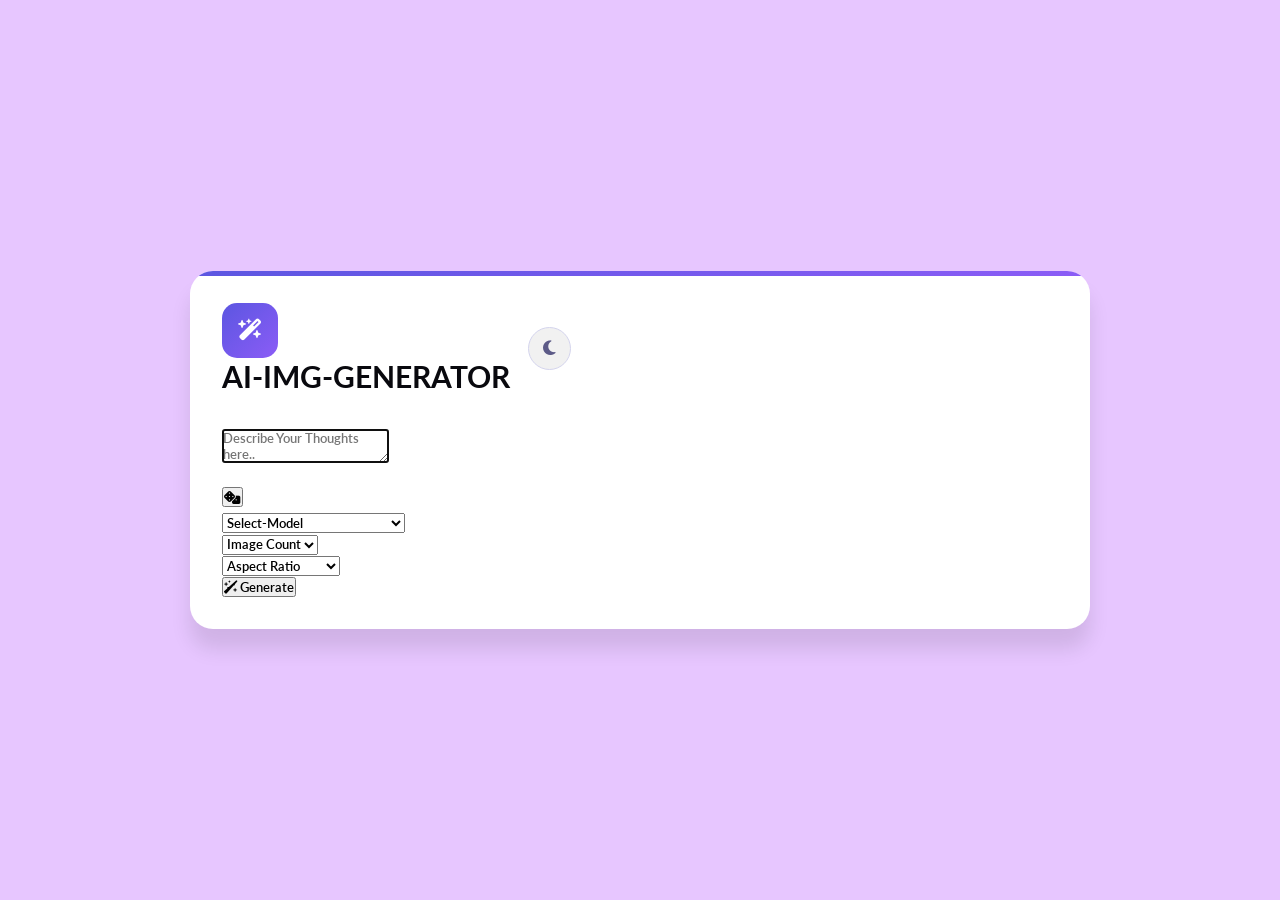
==== JS-porjects/2.AI-img-generator/index.html @ 784acb60 "css" ====
<!DOCTYPE html>
<html lang="en">

<head>
    <meta charset="UTF-8">
    <meta name="viewport" content="width=device-width, initial-scale=1.0">
    <title>AI-IMG-GENERATOR</title>
    <link rel="stylesheet" href="style.css">
    <link rel="stylesheet" href="https://cdnjs.cloudflare.com/ajax/libs/font-awesome/6.7.2/css/all.min.css">
</head>

<body>
    <div class="container">
        <!-- Header -->
        <header class="header">
            <div class="logo-wrapper">
                <div class="logo">
                    <i class="fa-solid fa-wand-magic-sparkles"></i>
                </div>
                <h1>AI-IMG-GENERATOR</h1>
            </div>
            <button class="theme-toggle">
                <i class="fa-solid fa-moon"></i>
            </button>
        </header>

        <div class="main-content">
            <form action="#" class="prompt-form">
                <div class="prompt-container">
                    <textarea class="prompt-input" placeholder="Describe Your Thoughts here.." required
                        autofocus></textarea>
                </div>
            </form>
            <button type="submit" class="prompt-btbn">
                <i class="fa-solid fa-dice"></i>
            </button>
        </div>

        <div class="prompt-actions">
            <div class="select-wrapper">
                <select class="custom-select" required>
                    <option value="" selected disabled>Select-Model</option>
                    <option value="black-forest-labs/FLUX.1-dev">FLUX.1-dev</option>
                    <option value="black-forest-labs/FLUX.1-schnell">FLUX.1-schnell</option>
                    <option value="stabilityai/stable-diffusion-xl-base-1.0">Stable-difussion XL</option>
                    <option value="stable-diffusion-v1-5/stable-diffusion-v1-5">Stable stable-diffusion-v1-5</option>
                    <option value="prompthero/openjourney">Open Journey</option>
                </select>
            </div>


            <div class="select-wrapper">
                <select class="custom-select" required>
                    <option value="" selected disabled>Image Count</option>
                    <option value="1">1 Image</option>
                    <option value="2">2 Images</option>
                    <option value="3">3 Images</option>
                    <option value="4">4 Images</option>
                </select>
            </div>
            <div class="select-wrapper">
                <select class="custom-select" required>
                    <option value="" selected disabled>Aspect Ratio</option>
                    <option value="1/1">Square(1:1)</option>
                    <option value="16/9">Landscape(16:9)</option>
                    <option value="19/16">Potrait(9:16)</option>
                </select>
            </div>
            <button  type="submit" class="submit">
                <i class="fa-solid fa-wand-sparkles"></i>
                Generate
            </button>
        </div>
    </div>
</body>

</html>
---- JS-porjects/2.AI-img-generator/style.css ----
@import url('https://fonts.googleapis.com/css2?family=Arimo:ital,wght@0,400..700;1,400..700&family=Lato:ital,wght@0,100;0,300;0,400;0,700;0,900;1,100;1,300;1,400;1,700;1,900&display=swap');

* {
    margin: 0;
    padding: 0;
    box-sizing: border-box;
    font-family: "Lato", sans-serif;
    font-weight: 600;
    font-style: normal;
}

:root {
    --color-primary: #5c56E1;
    --color-primary-dark: #5b21b6;
    --color-accent: #8B5CF6;
    --color-card: #FFFFFF;
    --color-input: #F1F1F1FF;
    --color-text: #09090E;
    --color-placeholder: #5C5A87;
    --color-border: #D4D4ED;
    --color-gradient: linear-gradient(135deg, #5C56E1, #8B5CF6);
}

body {
    display: flex;
    align-items: center;
    justify-content: center;
    min-height: 100vh;
    padding: 15px;
    color: var(--color-text);
    background-color: #e7c6ff;
}

.container {
    width: 900px;
    padding: 32px;
    position: relative;
    border-radius: 23px;
    overflow: hidden;
    background: var(--color-card);
    box-shadow: 0 20px 20px 0 rgba(0, 0, 0, 0.1);
}

.container::before {
    content: '';
    position: absolute;
    top: 0;
    left: 0;
    width: 100%;
    height: 5px;
    background: var(--color-gradient);
}

.header {
    display: flex;
    gap: 18px;
    align-items: center;
}

.header .logo-wrapper .logo {
    height: 55px;
    width: 56px;
    display: flex;
    color: #fff;
    font-size: 1.35rem;
    border-radius: 15px;
    align-items: center;
    justify-content: center;
    background: var(--color-gradient);
}

.header .logo-wrapper h1 {
    font-size: 1.9rem;
    font-weight: 700;
}

.header .theme-toggle {
    height: 43px;
    width: 43px;
    border-radius: 50%;
    font-size: 1.05rem;
    cursor: pointer;
    display: flex;
    color: var(--color-placeholder);
    align-items: center;
    justify-content: center;
    background: var(--color-input);
    border: 1px solid var(--color-border);
    transition: all 0.3s ease;
}

.header .theme-toggle:hover {
    color: var(--color-primary);
    transform: translateY(-2px);
    box-shadow: 0 4px 6px -1px rgba(0, 0, 0, 0.1);
}

.main-content {
    margin: 35px 0 5px;
}

.main-content .prompt-container {
    width: 100%;
    position: relative;
    margin-bottom: 20px;
}

.prompt-container .prompt.input {
    width: 100%;
    resize: vertical;
    line-height: 1.6;
    font-size: 1.05rem;
    min-height: 120px;
    padding: 16px 20px;
    border-radius: 15px;
    color: var(--color-text);
    background: var(--color-input);
    border: 1px solid var(--color-border);
}

.prompt-container .prompt.input::placeholder {
    color: var(--color-placeholder);
}

.prompt-container .prompt.input:focus {
    outline: none;
    border-color: var(--color-accent);
    box-shadow: 0 0 0 4px rgba(139, 92, 246, 0.15);
}

.prompt-container .prompt-btn {
    position: absolute;
    right: 15px;
    bottom: 15px;
    height: 35px;
    width: 35px;
    border: none;
    color: #fff;
    font-size: 0.75rem;
    border-radius: 50%;
    opacity: 0.8;
    background: var(--color-gradient);
    transition: all 0.3s ease;
}


.promt-container.prompt-btn:hover{
    opacity: 1;
    transform: translateY(-2px);
    box-shadow: 0 4px 6px -1px rgba(0, 0, 0, 0.1);
}
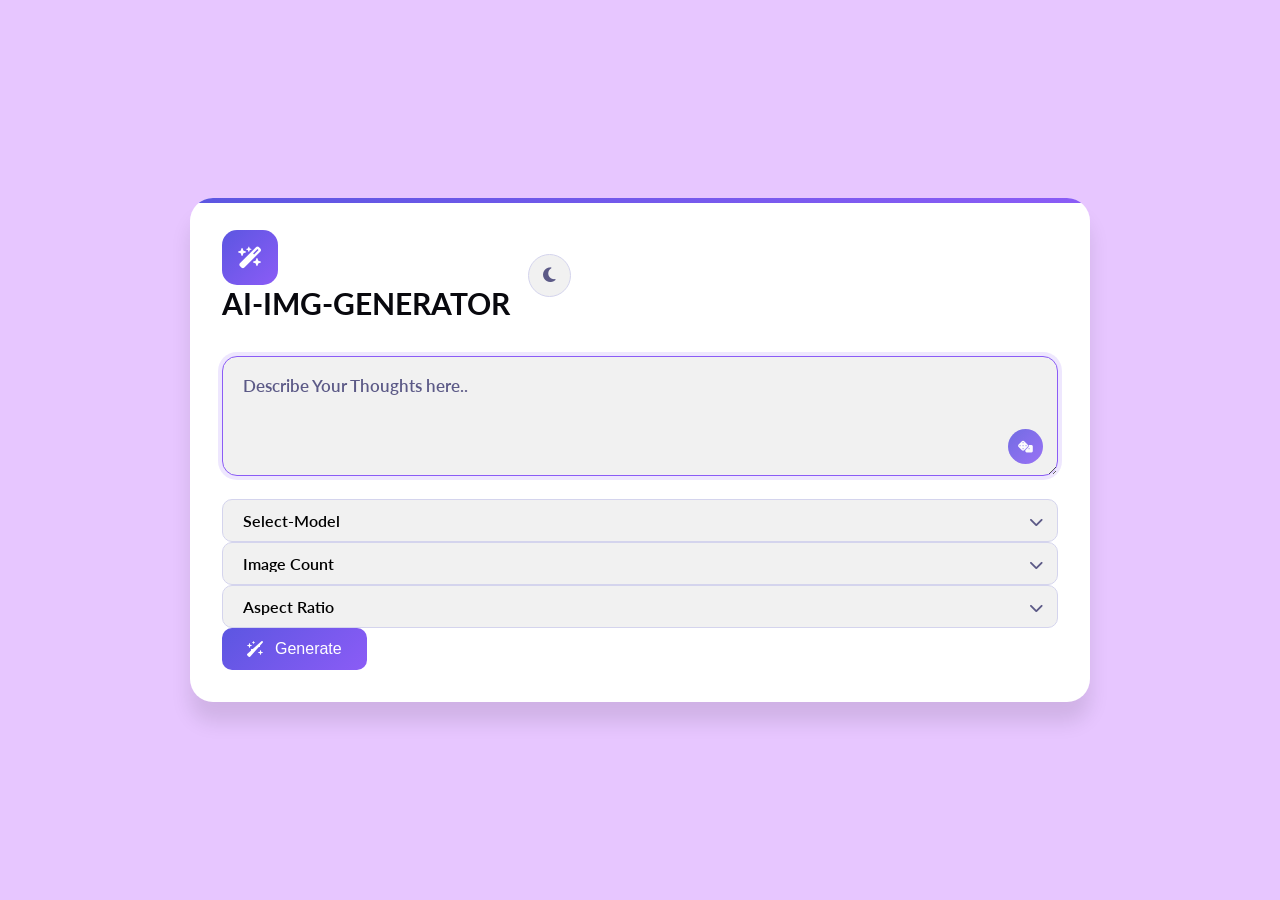
==== commit 414fe25f: "csss1" ====
--- a/JS-porjects/2.AI-img-generator/index.html
+++ b/JS-porjects/2.AI-img-generator/index.html
@@ -27,13 +27,13 @@
         <div class="main-content">
             <form action="#" class="prompt-form">
                 <div class="prompt-container">
-                    <textarea class="prompt-input" placeholder="Describe Your Thoughts here.." required
+                    <textarea class="prompt input" placeholder="Describe Your Thoughts here.." required
                         autofocus></textarea>
+                    <button type="submit" class="prompt-btn">
+                        <i class="fa-solid fa-dice"></i>
+                    </button>
                 </div>
             </form>
-            <button type="submit" class="prompt-btbn">
-                <i class="fa-solid fa-dice"></i>
-            </button>
         </div>
 
         <div class="prompt-actions">
@@ -42,12 +42,11 @@
                     <option value="" selected disabled>Select-Model</option>
                     <option value="black-forest-labs/FLUX.1-dev">FLUX.1-dev</option>
                     <option value="black-forest-labs/FLUX.1-schnell">FLUX.1-schnell</option>
-                    <option value="stabilityai/stable-diffusion-xl-base-1.0">Stable-difussion XL</option>
-                    <option value="stable-diffusion-v1-5/stable-diffusion-v1-5">Stable stable-diffusion-v1-5</option>
+                    <option value="stabilityai/stable-diffusion-xl-base-1.0">Stable-diffusion XL</option>
+                    <option value="stable-diffusion-v1-5/stable-diffusion-v1-5">Stable-diffusion-v1-5</option>
                     <option value="prompthero/openjourney">Open Journey</option>
                 </select>
             </div>
-
 
             <div class="select-wrapper">
                 <select class="custom-select" required>
@@ -58,15 +57,17 @@
                     <option value="4">4 Images</option>
                 </select>
             </div>
+
             <div class="select-wrapper">
                 <select class="custom-select" required>
                     <option value="" selected disabled>Aspect Ratio</option>
-                    <option value="1/1">Square(1:1)</option>
-                    <option value="16/9">Landscape(16:9)</option>
-                    <option value="19/16">Potrait(9:16)</option>
+                    <option value="1/1">Square (1:1)</option>
+                    <option value="16/9">Landscape (16:9)</option>
+                    <option value="9/16">Portrait (9:16)</option>
                 </select>
             </div>
-            <button  type="submit" class="submit">
+
+            <button type="submit" class="generate-btn">
                 <i class="fa-solid fa-wand-sparkles"></i>
                 Generate
             </button>
--- a/JS-porjects/2.AI-img-generator/style.css
+++ b/JS-porjects/2.AI-img-generator/style.css
@@ -51,6 +51,7 @@
     background: var(--color-gradient);
 }
 
+/* Header */
 .header {
     display: flex;
     gap: 18px;
@@ -92,9 +93,10 @@
 .header .theme-toggle:hover {
     color: var(--color-primary);
     transform: translateY(-2px);
-    box-shadow: 0 4px 6px -1px rgba(0, 0, 0, 0.1);
-}
-
+    box-shadow: 0 4px 10px rgba(92, 86, 225, 0.3);
+}
+
+/* Main Content */
 .main-content {
     margin: 35px 0 5px;
 }
@@ -138,14 +140,81 @@
     color: #fff;
     font-size: 0.75rem;
     border-radius: 50%;
-    opacity: 0.8;
-    background: var(--color-gradient);
-    transition: all 0.3s ease;
-}
-
-
-.promt-container.prompt-btn:hover{
+    opacity: 0.85;
+    background: var(--color-gradient);
+    transition: all 0.3s ease;
+}
+
+.prompt-container .prompt-btn:hover {
     opacity: 1;
     transform: translateY(-2px);
-    box-shadow: 0 4px 6px -1px rgba(0, 0, 0, 0.1);
-}+    box-shadow: 0 4px 10px rgba(92, 86, 225, 0.4);
+    filter: brightness(1.1);
+}
+
+/* Prompt Actions */
+.main-content .prompt-actions {
+    display: grid;
+    gap: 14px;
+    grid-template-columns: 1.2fr 1fr 1.1fr 1fr;
+}
+
+.prompt-actions .select-wrapper {
+    position: relative;
+}
+
+.prompt-actions .select-wrapper::after {
+    content: "\f078";
+    font-family: "Font Awesome 6 Free";
+    font-weight: 900;
+    position: absolute;
+    right: 15px;
+    top: 50%;
+    transform: translateY(-50%);
+    font-size: 0.9rem;
+    color: var(--color-placeholder);
+    pointer-events: none;
+}
+
+.prompt-actions :where(.custom-select, .generate-btn) {
+    cursor: pointer;
+    padding: 12px 20px;
+    font-size: 1rem;
+    border-radius: 10px;
+    background: var(--color-input);
+    border: 1px solid var(--color-border);
+    transition: all 0.3s ease;
+}
+
+/* Custom Select */
+.prompt-actions .custom-select {
+    width: 100%;
+    outline: none;
+    height: 100%;
+    appearance: none;
+}
+
+.prompt-actions .custom-select:is(:focus, :hover) {
+    border-color: var(--color-accent);
+    box-shadow: 0 0 0 3px rgba(139, 92, 246, 0.1);
+}
+
+/* Generate Button */
+.prompt-actions .generate-btn {
+    display: flex;
+    gap: 12px;
+    font-weight: 500;
+    align-items: center;
+    justify-content: center;
+    padding: 12px 25px;
+    border: none;
+    color: #fff;
+    background: var(--color-gradient);
+    transition: all 0.3s ease;
+}
+
+.prompt-actions .generate-btn:hover {
+    transform: translateY(-2px);
+    box-shadow: 0 4px 10px rgba(92, 86, 225, 0.4);
+    filter: brightness(1.08);
+}
